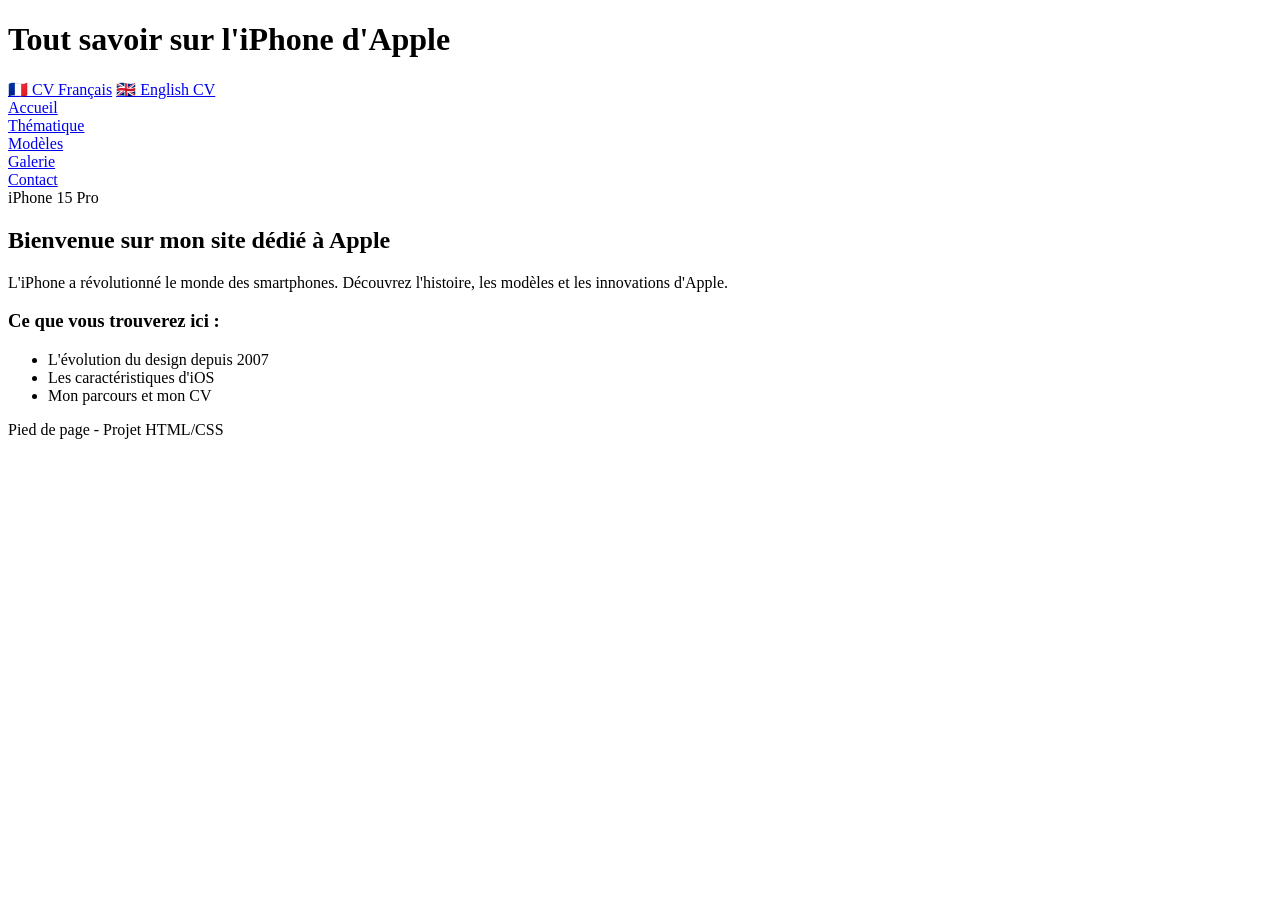
==== index.html @ 3e71c829 "." ====
<!DOCTYPE html>
<html lang="fr">
<head>
    <meta charset="UTF-8">
    <meta name="viewport" content="width=device-width, initial-scale=1.0">
    <title>L'Univers de l'iPhone</title>
    <link rel="stylesheet" href="main.css">
</head>
<body>
    <h1 id="titre">Tout savoir sur l'iPhone d'Apple</h1>
    
    <div id="MenuHaut">
        <a href="CV_FR.html">🇫🇷 CV Français</a>
        <a href="CV_EN.html">🇬🇧 English CV</a>
    </div>

    <div id="MenuCentre">
        <div class="DivLongue">
            
            
            <div class="menuColonne">
                <a href="index.html">
                    <div id="menu1">Accueil</div>
                </a>
                <a href="thematique.html">
                    <div id="menu2">Thématique</div>
                </a>
                <a href="modeles.html">
                    <div id="menu1">Modèles</div>
                </a>
                <a href="galerie.html">
                    <div id="menu2">Galerie</div>
                </a>
                <a href="contact.html">
                    <div id="menu1">Contact</div>
                </a>
            </div>

            <div id="SousMenuA">
                <div id="news">
                    iPhone 15 Pro
                </div>
                <div class="titre-contenu">
                    <h2>Bienvenue sur mon site dédié à Apple</h2>
                    <p class="p_pied_de_page">
                        <span class="premiere-phrase">L'iPhone a révolutionné le monde des smartphones.</span> 
                        <span class="deuxieme-phrase">Découvrez l'histoire, les modèles et les innovations d'Apple.</span>
                    </p>
                    
                    <h3>Ce que vous trouverez ici :</h3>
                    <ul>
                        <li>L'évolution du design depuis 2007</li>
                        <li>Les caractéristiques d'iOS</li>
                        <li>Mon parcours et mon CV</li>
                    </ul>
                </div>
            </div>

        </div>

        <div class="DivLongue">
            <div id="SousMenuB">
                Pied de page - Projet HTML/CSS
            </div>
        </div>
    </div>
</body>
</html>
---- main.css ----
.titre{

    font-size: 30px;
}

header h1{
    display: flex;
    align-items: center;
    justify-content: center;
}

#iphone18{

    display: flex;
    align-items: center;
    justify-content: left;
    
}

#iphone17{

    display: flex;
    align-items: center;
    justify-content: right;

}
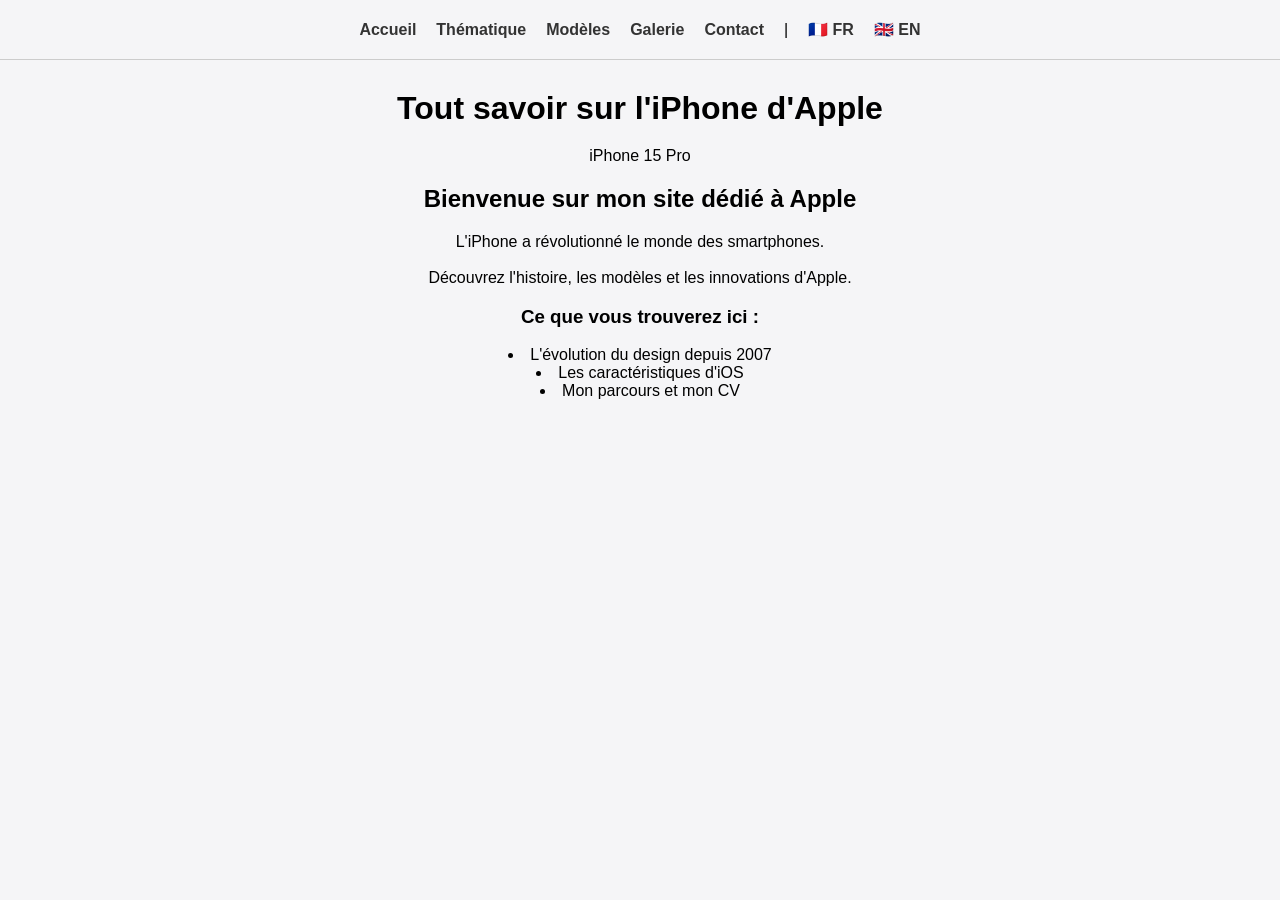
==== commit 296f67d3: "réglage du probleme de la navbar dans le main.css et dans index.html" ====
--- a/index.html
+++ b/index.html
@@ -4,65 +4,53 @@
     <meta charset="UTF-8">
     <meta name="viewport" content="width=device-width, initial-scale=1.0">
     <title>L'Univers de l'iPhone</title>
+    <!-- Uniquement le CSS global pour cette page -->
     <link rel="stylesheet" href="main.css">
 </head>
 <body>
-    <h1 id="titre">Tout savoir sur l'iPhone d'Apple</h1>
-    
-    <div id="MenuHaut">
-        <a href="CV_FR.html">🇫🇷 CV Français</a>
-        <a href="CV_EN.html">🇬🇧 English CV</a>
-    </div>
 
-    <div id="MenuCentre">
-        <div class="DivLongue">
+    <!-- 1. Le menu et les drapeaux centrés en haut -->
+    <nav class="menu-centre">
+        <a href="index.html">Accueil</a>
+        <a href="thematique.html">Thématique</a>
+        <a href="modeles.html">Modèles</a>
+        <a href="galerie.html">Galerie</a>
+        <a href="contact.html">Contact</a>
+        <span class="separateur">|</span>
+        <a href="CV_FR.html">🇫🇷 FR</a>
+        <a href="CV_EN.html">🇬🇧 EN</a>
+    </nav>
+
+    <!-- 2. Le titre principal -->
+    <h1 class="titre-page">Tout savoir sur l'iPhone d'Apple</h1>
+
+    <!-- 3. Le conteneur pour centrer le contenu -->
+    <main class="cv-centrage">
+        <div id="SousMenuA" style="width: 80%; text-align: center;">
             
+            <div id="news">
+                iPhone 15 Pro
+            </div>
             
-            <div class="menuColonne">
-                <a href="index.html">
-                    <div id="menu1">Accueil</div>
-                </a>
-                <a href="thematique.html">
-                    <div id="menu2">Thématique</div>
-                </a>
-                <a href="modeles.html">
-                    <div id="menu1">Modèles</div>
-                </a>
-                <a href="galerie.html">
-                    <div id="menu2">Galerie</div>
-                </a>
-                <a href="contact.html">
-                    <div id="menu1">Contact</div>
-                </a>
-            </div>
-
-            <div id="SousMenuA">
-                <div id="news">
-                    iPhone 15 Pro
-                </div>
-                <div class="titre-contenu">
-                    <h2>Bienvenue sur mon site dédié à Apple</h2>
-                    <p class="p_pied_de_page">
-                        <span class="premiere-phrase">L'iPhone a révolutionné le monde des smartphones.</span> 
-                        <span class="deuxieme-phrase">Découvrez l'histoire, les modèles et les innovations d'Apple.</span>
-                    </p>
-                    
-                    <h3>Ce que vous trouverez ici :</h3>
-                    <ul>
-                        <li>L'évolution du design depuis 2007</li>
-                        <li>Les caractéristiques d'iOS</li>
-                        <li>Mon parcours et mon CV</li>
-                    </ul>
-                </div>
+            <div class="titre-contenu">
+                <h2>Bienvenue sur mon site dédié à Apple</h2>
+                
+                <p class="p_pied_de_page">
+                    <span class="premiere-phrase">L'iPhone a révolutionné le monde des smartphones.</span> 
+                    <br><br>
+                    <span class="deuxieme-phrase">Découvrez l'histoire, les modèles et les innovations d'Apple.</span>
+                </p>
+                
+                <h3>Ce que vous trouverez ici :</h3>
+                <ul style="list-style-position: inside; text-align: center; padding: 0;">
+                    <li>L'évolution du design depuis 2007</li>
+                    <li>Les caractéristiques d'iOS</li>
+                    <li>Mon parcours et mon CV</li>
+                </ul>
             </div>
 
         </div>
+    </main>
 
-        <div class="DivLongue">
-            <div id="SousMenuB">
-                Pied de page - Projet HTML/CSS
-            </div>
-        </div>
-    </div>
 </body>
 </html>
--- a/main.css
+++ b/main.css
@@ -1,26 +1,47 @@
-.titre{
-
-    font-size: 30px;
+body {
+    display: flex !important;
+    flex-direction: column !important;
+    align-items: center !important;
+    justify-content: flex-start !important;
+    margin: 0 !important;
+    min-height: 100vh;
+    
+    /* AJOUTEZ CES DEUX LIGNES POUR CORRIGER LA DIFFÉRENCE : */
+    background-color: #f5f5f7 !important; /* Force le fond gris très clair style Apple partout */
+    font-family: -apple-system, BlinkMacSystemFont, "Segoe UI", Roboto, Helvetica, Arial, sans-serif !important; /* Force la police moderne partout */
+}
+/* Le menu prend toute la largeur tout en haut */
+.menu-centre {
+    width: 100% !important;
+    display: flex;
+    justify-content: center;
+    align-items: center;
+    gap: 20px;
+    padding: 20px;
+    background-color: #f5f5f7;
+    border-bottom: 1px solid #ccc;
+    box-sizing: border-box;
 }
 
-header h1{
-    display: flex;
-    align-items: center;
-    justify-content: center;
+.menu-centre a {
+    text-decoration: none;
+    color: #333;
+    font-weight: bold;
+    font-size: 16px;
 }
 
-#iphone18{
-
-    display: flex;
-    align-items: center;
-    justify-content: left;
-    
+/* Le titre s'affiche bien au centre en dessous du menu */
+.titre-page {
+    text-align: center;
+    margin-top: 30px !important;
+    margin-bottom: 20px !important;
+    width: 100%;
 }
 
-#iphone17{
-
+/* Le conteneur du CV reste bien au centre */
+.cv-centrage {
     display: flex;
-    align-items: center;
-    justify-content: right;
-
+    justify-content: center;
+    width: 100%;
+    margin-bottom: 50px;
 }
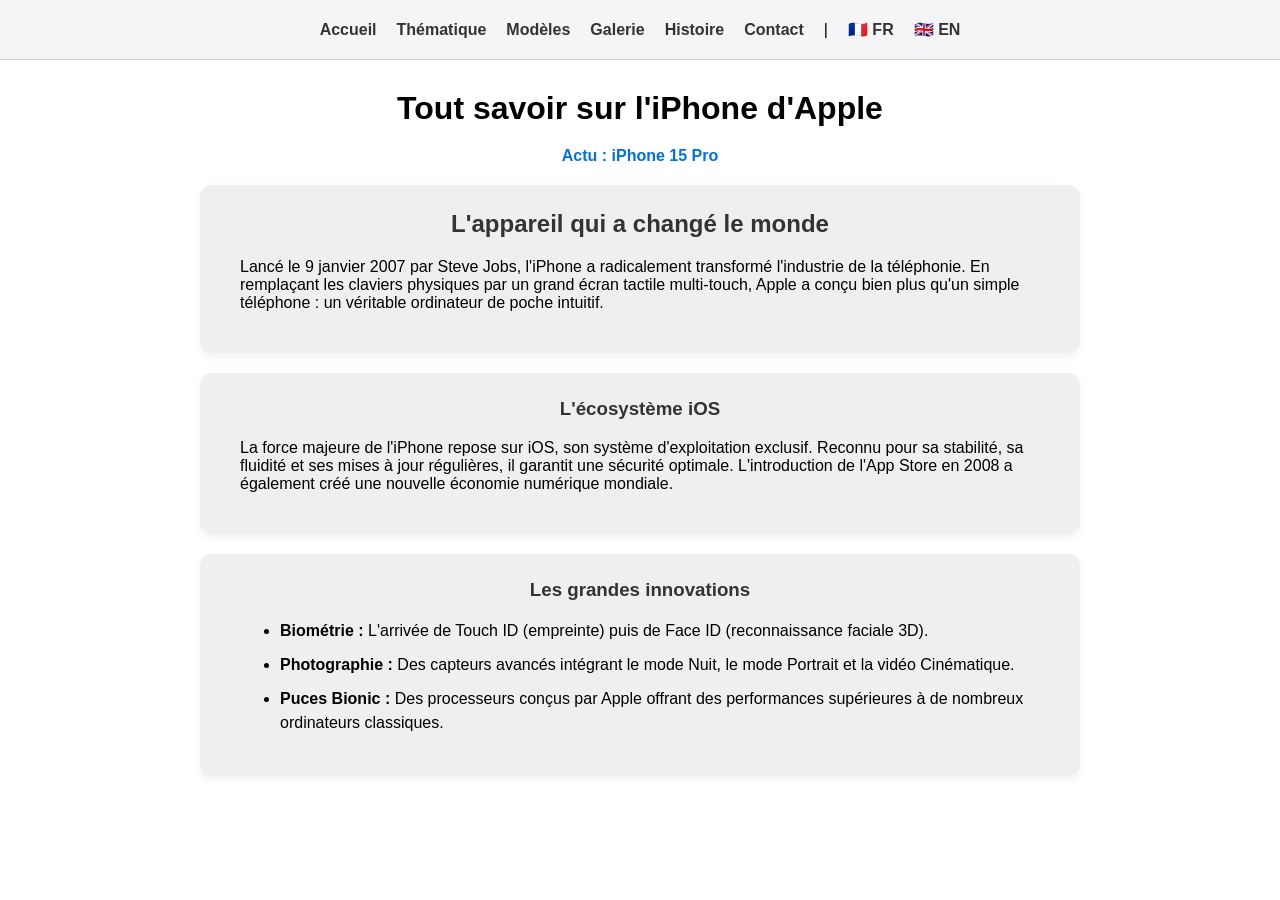
==== commit a005e610: "correction des balises que je ne devait pas utiliser + mise en forme de toutes les pages sauf la der" ====
--- a/index.html
+++ b/index.html
@@ -1,20 +1,22 @@
 <!DOCTYPE html>
 <html lang="fr">
+
 <head>
     <meta charset="UTF-8">
     <meta name="viewport" content="width=device-width, initial-scale=1.0">
     <title>L'Univers de l'iPhone</title>
-    <!-- Uniquement le CSS global pour cette page -->
     <link rel="stylesheet" href="main.css">
 </head>
+
 <body>
 
-    <!-- 1. Le menu et les drapeaux centrés en haut -->
+    <!-- 1. Le menu -->
     <nav class="menu-centre">
         <a href="index.html">Accueil</a>
         <a href="thematique.html">Thématique</a>
         <a href="modeles.html">Modèles</a>
         <a href="galerie.html">Galerie</a>
+        <a href="histoire.html">Histoire</a>
         <a href="contact.html">Contact</a>
         <span class="separateur">|</span>
         <a href="CV_FR.html">🇫🇷 FR</a>
@@ -24,33 +26,49 @@
     <!-- 2. Le titre principal -->
     <h1 class="titre-page">Tout savoir sur l'iPhone d'Apple</h1>
 
-    <!-- 3. Le conteneur pour centrer le contenu -->
+    <!-- 3. Le conteneur (utilisation de la nouvelle classe CSS) -->
     <main class="cv-centrage">
-        <div id="SousMenuA" style="width: 80%; text-align: center;">
-            
-            <div id="news">
-                iPhone 15 Pro
+        <div id="SousMenuA" class="conteneur-central">
+
+            <div id="news" class="boite-news">
+                Actu : iPhone 15 Pro
             </div>
-            
+
             <div class="titre-contenu">
-                <h2>Bienvenue sur mon site dédié à Apple</h2>
-                
-                <p class="p_pied_de_page">
-                    <span class="premiere-phrase">L'iPhone a révolutionné le monde des smartphones.</span> 
-                    <br><br>
-                    <span class="deuxieme-phrase">Découvrez l'histoire, les modèles et les innovations d'Apple.</span>
-                </p>
-                
-                <h3>Ce que vous trouverez ici :</h3>
-                <ul style="list-style-position: inside; text-align: center; padding: 0;">
-                    <li>L'évolution du design depuis 2007</li>
-                    <li>Les caractéristiques d'iOS</li>
-                    <li>Mon parcours et mon CV</li>
-                </ul>
+                <div class="bloc-info">
+                    <h2>L'appareil qui a changé le monde</h2>
+                    <p class="p_pied_de_page">
+                        Lancé le 9 janvier 2007 par Steve Jobs, l'iPhone a radicalement transformé l'industrie de la
+                        téléphonie. En remplaçant les claviers physiques par un grand écran tactile multi-touch, Apple a
+                        conçu bien plus qu'un simple téléphone : un véritable ordinateur de poche intuitif.
+                    </p>
+                </div>
+
+                <div class="bloc-info">
+                    <h3>L'écosystème iOS</h3>
+                    <p class="p_pied_de_page">
+                        La force majeure de l'iPhone repose sur iOS, son système d'exploitation exclusif. Reconnu pour
+                        sa stabilité, sa fluidité et ses mises à jour régulières, il garantit une sécurité optimale.
+                        L'introduction de l'App Store en 2008 a également créé une nouvelle économie numérique mondiale.
+                    </p>
+                </div>
+
+                <div class="bloc-info">
+                    <h3>Les grandes innovations</h3>
+                    <ul>
+                        <li><strong>Biométrie :</strong> L'arrivée de Touch ID (empreinte) puis de Face ID
+                            (reconnaissance faciale 3D).</li>
+                        <li><strong>Photographie :</strong> Des capteurs avancés intégrant le mode Nuit, le mode
+                            Portrait et la vidéo Cinématique.</li>
+                        <li><strong>Puces Bionic :</strong> Des processeurs conçus par Apple offrant des performances
+                            supérieures à de nombreux ordinateurs classiques.</li>
+                    </ul>
+                </div>
             </div>
 
         </div>
     </main>
 
 </body>
+
 </html>
--- a/main.css
+++ b/main.css
@@ -5,11 +5,12 @@
     justify-content: flex-start !important;
     margin: 0 !important;
     min-height: 100vh;
-    
-    /* AJOUTEZ CES DEUX LIGNES POUR CORRIGER LA DIFFÉRENCE : */
-    background-color: #f5f5f7 !important; /* Force le fond gris très clair style Apple partout */
-    font-family: -apple-system, BlinkMacSystemFont, "Segoe UI", Roboto, Helvetica, Arial, sans-serif !important; /* Force la police moderne partout */
-}
+    background-color: white !important;
+    /* Force le fond gris très clair style Apple partout */
+    font-family: -apple-system, BlinkMacSystemFont, "Segoe UI", Roboto, Helvetica, Arial, sans-serif !important;
+    /* Force la police moderne partout */
+}
+
 /* Le menu prend toute la largeur tout en haut */
 .menu-centre {
     width: 100% !important;
@@ -24,6 +25,7 @@
 }
 
 .menu-centre a {
+    /* Enleve le soulignage des onglets de la navbar */
     text-decoration: none;
     color: #333;
     font-weight: bold;
@@ -44,4 +46,157 @@
     justify-content: center;
     width: 100%;
     margin-bottom: 50px;
+}
+
+
+.bloc-info {
+
+    background-color: #f0eeee;
+    padding: 25px 40px;
+    /* Espace à l'intérieur du bloc */
+    margin: 20px auto;
+    /* Espacement à l'extérieur du bloc. auto pour centrer parfaitement le bloc sur la page */
+    border-radius: 12px;
+    /* Arrondit les coins de votre bloc */
+    box-shadow: 0 4px 10px rgba(0, 0, 0, 0.05);
+    /* Crée une petite ombre */
+    max-width: 800px;
+    /* Bloque la largeur maximum à 800 pixels */
+    text-align: left;
+    /* Force le texte à s'aligner proprement à gauche à l'intérieur de la boîte */
+}
+
+/* On garde les titres centrés à l'intérieur des blocs */
+.bloc-info h2,
+.bloc-info h3 {
+    text-align: center;
+    color: #333;
+    margin-top: 0;
+}
+
+/* Espacement des puces pour que ce soit aéré */
+.bloc-info li {
+    margin-bottom: 10px;
+    line-height: 1.5;
+    /* Définit l'espacement vertical entre les lignes */
+}
+
+/* --- NOUVELLES CLASSES POUR REMPLACER LES STYLES INLINE --- */
+
+/* Pour centrer le contenu principal sous le menu */
+.conteneur-central {
+    width: 90%;
+    margin: 0 auto;
+    text-align: center;
+}
+
+/* Style de la petite phrase d'actualité sur l'accueil */
+.boite-news {
+    margin-bottom: 20px;
+    font-weight: bold;
+    color: #0071e3;
+    /* Bleu Apple */
+}
+
+/* --- STYLES POUR LE FORMULAIRE DE CONTACT --- */
+.titre-centre {
+    text-align: center;
+}
+
+.formulaire-contact {
+    display: flex;
+    flex-direction: column;
+    max-width: 300px;
+    margin: 0 auto;
+    text-align: left;
+}
+
+.groupe-formulaire {
+    margin-bottom: 15px;
+}
+
+.groupe-formulaire-dernier {
+    margin-bottom: 20px;
+}
+
+/* Remplace le <br> interdit et met en gras */
+.label-formulaire {
+    display: block;
+    margin-bottom: 5px;
+    font-weight: bold;
+}
+
+/* Style des zones de texte (nom, mail, age, sexe) */
+.champ-formulaire {
+    width: 100%;
+    padding: 8px;
+    box-sizing: border-box;
+    /* Évite que le champ dépasse de la boîte */
+}
+
+.bouton-conteneur {
+    text-align: center;
+}
+
+.bouton-envoyer {
+    padding: 10px 20px;
+    cursor: pointer; /* Change la souris en petite main pour indiquer que c'est cliquable */
+    border-radius: 5px;
+}
+
+/* --- STYLES POUR LA GALERIE --- */
+.galerie-conteneur {
+    display: flex;
+    justify-content: center;
+    gap: 20px;
+    flex-wrap: wrap;
+    margin-top: 30px;
+}
+
+.image-galerie {
+    border-radius: 10px;
+    box-shadow: 0 4px 8px rgba(0, 0, 0, 0.1);
+}
+
+/* --- STYLES POUR LES TABLEAUX COMPARATIFS --- */
+.tableau-comparatif {
+    margin: 0 auto;
+    width: 90%;
+    text-align: center;
+}
+
+.image-tableau {
+    display: block;
+    margin: 10px auto 0;
+    border-radius: 5px;
+}
+
+/* --- STYLES BASIQUES POUR LA GALERIE --- */
+/* la grande boîte qui contient toutes les images */
+.galerie-conteneur { 
+    display: flex; /*  Flexbox pour images côte à côte */
+    justify-content: center; /* Centre toutes les images au milieu de la page */
+    gap: 20px; /* Crée un espace vide de 20 pixels entre chaque image */
+    flex-wrap: wrap; /* si écran trop petit les images passent à la ligne*/
+    margin-top: 30px; /*marge de 30 pixels au-dessus de la galerie pour l'aérer */
+}
+
+/* le petit bloc qui regroupe une seule image et son texte */
+.carte-galerie { 
+    text-align: center; 
+}
+
+/*modifier l'apparence des images elles-mêmes */
+.image-galerie { 
+    width: 150px; /* l'image à 150 pixels pour uniformiser la galerie */
+    height: 150px; /* hauteur à 150 pixels */
+    border-radius: 10px; /* Arrondit les coins de l'image */
+    border: 2px solid #ccc; /* trait gris clair autour de l'image */
+}
+
+
+.legende { 
+    font-weight: bold; /* le texte en gras */
+    margin-top: 10px; /* espace entre le haut du texte et le bas de l'image */
+    color: #333; /* couleur gris très foncé au texte */
 }
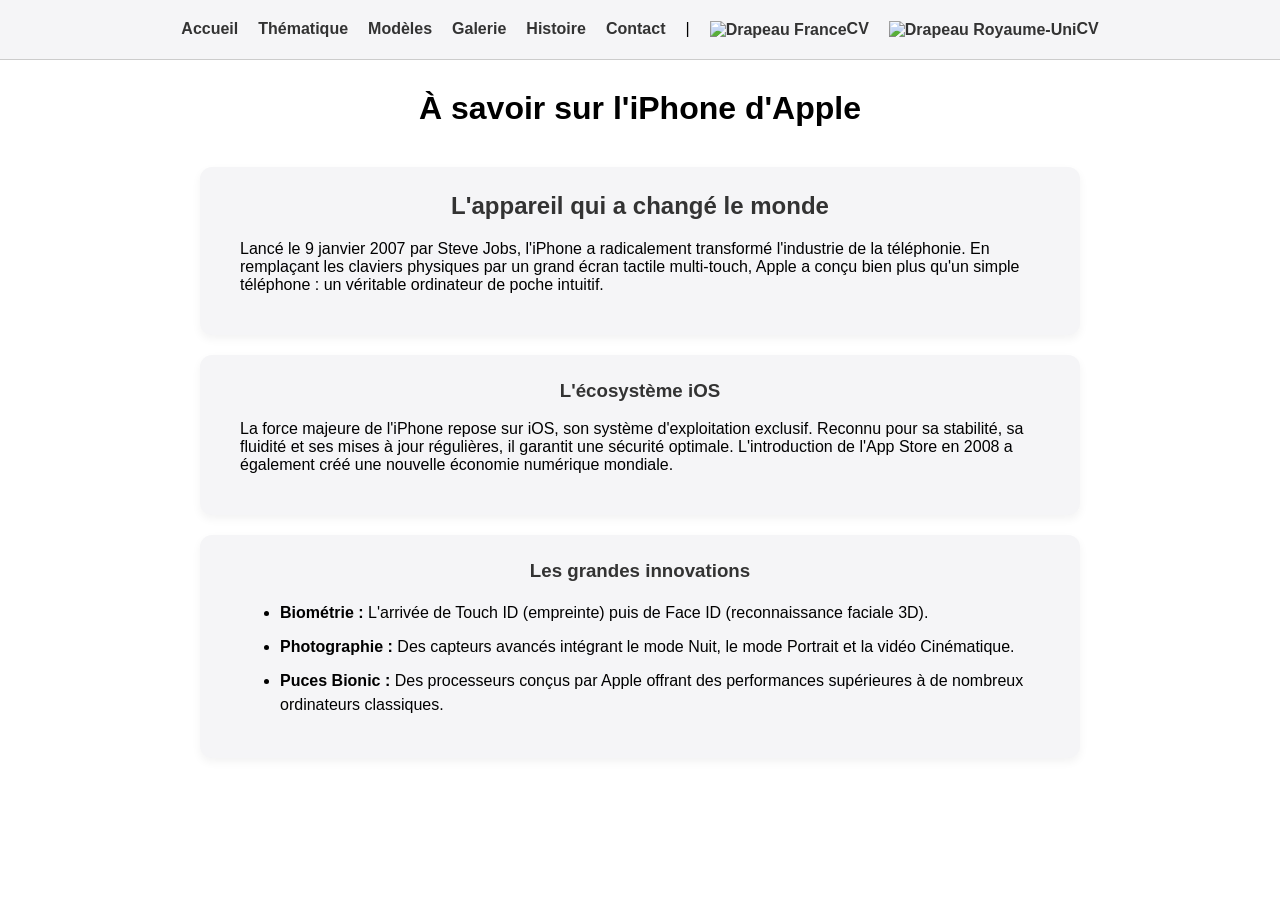
==== commit 87c8f8ba: "Mise des drapeaux pour différencier les cv anglais et français dans le menu" ====
--- a/index.html
+++ b/index.html
@@ -8,9 +8,10 @@
     <link rel="stylesheet" href="main.css">
 </head>
 
+
 <body>
 
-    <!-- 1. Le menu -->
+    <!-- 1. Le menu et les drapeaux centrés en haut -->
     <nav class="menu-centre">
         <a href="index.html">Accueil</a>
         <a href="thematique.html">Thématique</a>
@@ -19,20 +20,20 @@
         <a href="histoire.html">Histoire</a>
         <a href="contact.html">Contact</a>
         <span class="separateur">|</span>
-        <a href="CV_FR.html">🇫🇷 FR</a>
-        <a href="CV_EN.html">🇬🇧 EN</a>
+        <a href="CV_FR.html">
+            <img src="https://flagcdn.com/w20/fr.png" alt="Drapeau France" class="icone-drapeau">CV 
+        </a>
+        <a href="CV_EN.html">
+            <img src="https://flagcdn.com/w20/gb.png" alt="Drapeau Royaume-Uni" class="icone-drapeau">CV
+        </a>
     </nav>
 
     <!-- 2. Le titre principal -->
-    <h1 class="titre-page">Tout savoir sur l'iPhone d'Apple</h1>
+    <h1 class="titre-page">À savoir sur l'iPhone d'Apple</h1>
 
     <!-- 3. Le conteneur (utilisation de la nouvelle classe CSS) -->
     <main class="cv-centrage">
         <div id="SousMenuA" class="conteneur-central">
-
-            <div id="news" class="boite-news">
-                Actu : iPhone 15 Pro
-            </div>
 
             <div class="titre-contenu">
                 <div class="bloc-info">
--- a/main.css
+++ b/main.css
@@ -51,7 +51,7 @@
 
 .bloc-info {
 
-    background-color: #f0eeee;
+    background-color: #f5f5f7;
     padding: 25px 40px;
     /* Espace à l'intérieur du bloc */
     margin: 20px auto;
@@ -134,14 +134,9 @@
     /* Évite que le champ dépasse de la boîte */
 }
 
+
 .bouton-conteneur {
     text-align: center;
-}
-
-.bouton-envoyer {
-    padding: 10px 20px;
-    cursor: pointer; /* Change la souris en petite main pour indiquer que c'est cliquable */
-    border-radius: 5px;
 }
 
 /* --- STYLES POUR LA GALERIE --- */
@@ -199,4 +194,10 @@
     font-weight: bold; /* le texte en gras */
     margin-top: 10px; /* espace entre le haut du texte et le bas de l'image */
     color: #333; /* couleur gris très foncé au texte */
+}
+
+/* --- STYLE POUR LES DRAPEAUX DU MENU --- */
+.icone-drapeau {
+    width: 20px; /* Taille du drapeau */
+    vertical-align: middle; /* Aligne le drapeau avec le texte à côté */
 }
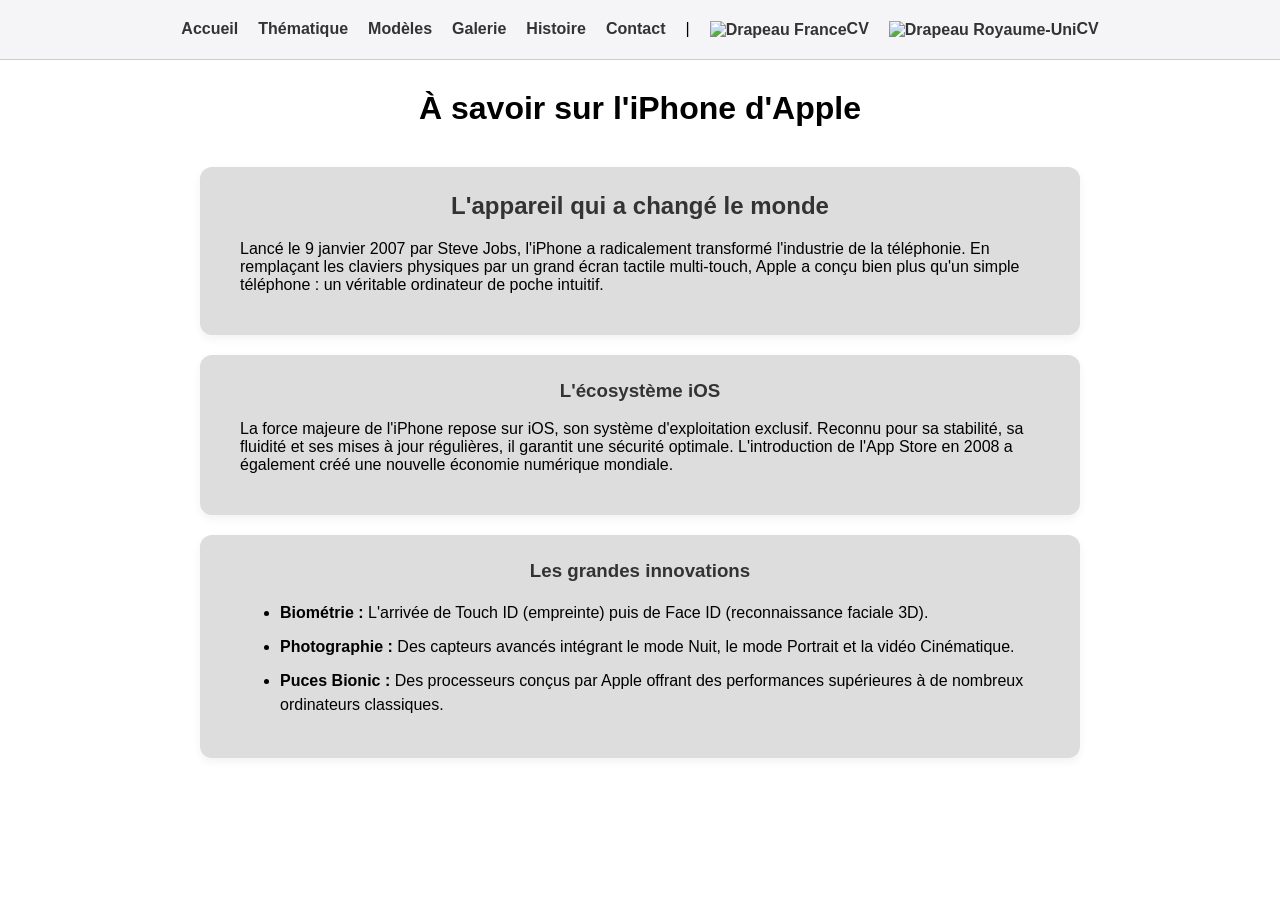
==== commit f4bf1e97: "modification de la structure" ====
--- a/index.html
+++ b/index.html
@@ -1,3 +1,12 @@
+<!-- 
+=========================================================
+Projet : création d'un site personnel - thème : l'iphone d'apple
+Auteur : nathan petiton
+Date : 16 octobre 2026
+Description : page d'accueil du site personnel sur l'iphone d'apple, présentant des différentes informations pertinentes sur l'iphone d'apple.
+========================================================= 
+-->
+
 <!DOCTYPE html>
 <html lang="fr">
 
@@ -31,7 +40,7 @@
     <!-- 2. Le titre principal -->
     <h1 class="titre-page">À savoir sur l'iPhone d'Apple</h1>
 
-    <!-- 3. Le conteneur (utilisation de la nouvelle classe CSS) -->
+    <!-- 3. Le conteneur (utilisation de la nouvelle classe css) -->
     <main class="cv-centrage">
         <div id="SousMenuA" class="conteneur-central">
 
--- a/main.css
+++ b/main.css
@@ -1,3 +1,13 @@
+/* 
+=========================================================
+Projet : création d'un site personnel - thème : l'iphone d'apple
+Auteur : nathan petiton
+Date : 16 octobre 2026
+Description : feuille de style gérant le design de toutes les pages du site personnel sur l'iphone d'apple.
+========================================================= 
+*/
+
+
 body {
     display: flex !important;
     flex-direction: column !important;
@@ -6,7 +16,7 @@
     margin: 0 !important;
     min-height: 100vh;
     background-color: white !important;
-    /* Force le fond gris très clair style Apple partout */
+    /* Force le fond gris très clair style apple partout */
     font-family: -apple-system, BlinkMacSystemFont, "Segoe UI", Roboto, Helvetica, Arial, sans-serif !important;
     /* Force la police moderne partout */
 }
@@ -40,7 +50,7 @@
     width: 100%;
 }
 
-/* Le conteneur du CV reste bien au centre */
+/* Le conteneur du cv reste bien au centre */
 .cv-centrage {
     display: flex;
     justify-content: center;
@@ -51,7 +61,7 @@
 
 .bloc-info {
 
-    background-color: #f5f5f7;
+    background-color: #dddddd;
     padding: 25px 40px;
     /* Espace à l'intérieur du bloc */
     margin: 20px auto;
@@ -81,7 +91,7 @@
     /* Définit l'espacement vertical entre les lignes */
 }
 
-/* --- NOUVELLES CLASSES POUR REMPLACER LES STYLES INLINE --- */
+/* --- Nouvelles classes pour remplacer les styles inline --- */
 
 /* Pour centrer le contenu principal sous le menu */
 .conteneur-central {
@@ -95,10 +105,10 @@
     margin-bottom: 20px;
     font-weight: bold;
     color: #0071e3;
-    /* Bleu Apple */
-}
-
-/* --- STYLES POUR LE FORMULAIRE DE CONTACT --- */
+    /* Bleu apple */
+}
+
+/* --- Styles pour le formulaire de contact --- */
 .titre-centre {
     text-align: center;
 }
@@ -139,7 +149,7 @@
     text-align: center;
 }
 
-/* --- STYLES POUR LA GALERIE --- */
+/* --- Styles pour la galerie --- */
 .galerie-conteneur {
     display: flex;
     justify-content: center;
@@ -153,7 +163,7 @@
     box-shadow: 0 4px 8px rgba(0, 0, 0, 0.1);
 }
 
-/* --- STYLES POUR LES TABLEAUX COMPARATIFS --- */
+/* --- Styles pour les tableaux comparatifs --- */
 .tableau-comparatif {
     margin: 0 auto;
     width: 90%;
@@ -166,38 +176,58 @@
     border-radius: 5px;
 }
 
-/* --- STYLES BASIQUES POUR LA GALERIE --- */
-/* la grande boîte qui contient toutes les images */
+/* --- Styles basiques pour la galerie --- */
+/* La grande boîte qui contient toutes les images */
 .galerie-conteneur { 
-    display: flex; /*  Flexbox pour images côte à côte */
+    display: flex; /* Flexbox pour images côte à côte */
     justify-content: center; /* Centre toutes les images au milieu de la page */
     gap: 20px; /* Crée un espace vide de 20 pixels entre chaque image */
-    flex-wrap: wrap; /* si écran trop petit les images passent à la ligne*/
-    margin-top: 30px; /*marge de 30 pixels au-dessus de la galerie pour l'aérer */
-}
-
-/* le petit bloc qui regroupe une seule image et son texte */
+    flex-wrap: wrap; /* Si écran trop petit les images passent à la ligne */
+    margin-top: 30px; /* Marge de 30 pixels au-dessus de la galerie pour l'aérer */
+}
+
+/* Le petit bloc qui regroupe une seule image et son texte */
 .carte-galerie { 
     text-align: center; 
 }
 
-/*modifier l'apparence des images elles-mêmes */
+/* Modifier l'apparence des images elles-mêmes */
 .image-galerie { 
-    width: 150px; /* l'image à 150 pixels pour uniformiser la galerie */
-    height: 150px; /* hauteur à 150 pixels */
+    width: 150px; /* L'image à 150 pixels pour uniformiser la galerie */
+    height: 150px; /* Hauteur à 150 pixels */
     border-radius: 10px; /* Arrondit les coins de l'image */
-    border: 2px solid #ccc; /* trait gris clair autour de l'image */
+    border: 2px solid #ccc; /* Trait gris clair autour de l'image */
 }
 
 
 .legende { 
-    font-weight: bold; /* le texte en gras */
-    margin-top: 10px; /* espace entre le haut du texte et le bas de l'image */
-    color: #333; /* couleur gris très foncé au texte */
-}
-
-/* --- STYLE POUR LES DRAPEAUX DU MENU --- */
+    font-weight: bold; /* Le texte en gras */
+    margin-top: 10px; /* Espace entre le haut du texte et le bas de l'image */
+    color: #333; /* Couleur gris très foncé au texte */
+}
+
+/* Drapeaux */
 .icone-drapeau {
     width: 20px; /* Taille du drapeau */
     vertical-align: middle; /* Aligne le drapeau avec le texte à côté */
+}
+
+/* Le code dans cette boucle s'active uniquement si l'écran fait moins de 768px de large */
+@media (max-width: 768px) {
+    
+    .menu-centre {
+        display: flex;
+        flex-wrap: wrap; /* Fait que le menu passe à la ligne suivante */
+        gap: 10px; /* Ajoute un petit espace entre les liens quand ils s'empilent */
+        padding: 10px;
+    }
+
+    .conteneur-central {
+        width: 95%; /* Les blocs gris prendront 95% */
+    }
+    
+    .image-galerie, .image-tableau {
+        max-width: 100%; /* Empêche les images de déborder de l'écran */
+        height: auto;
+    }
 }
